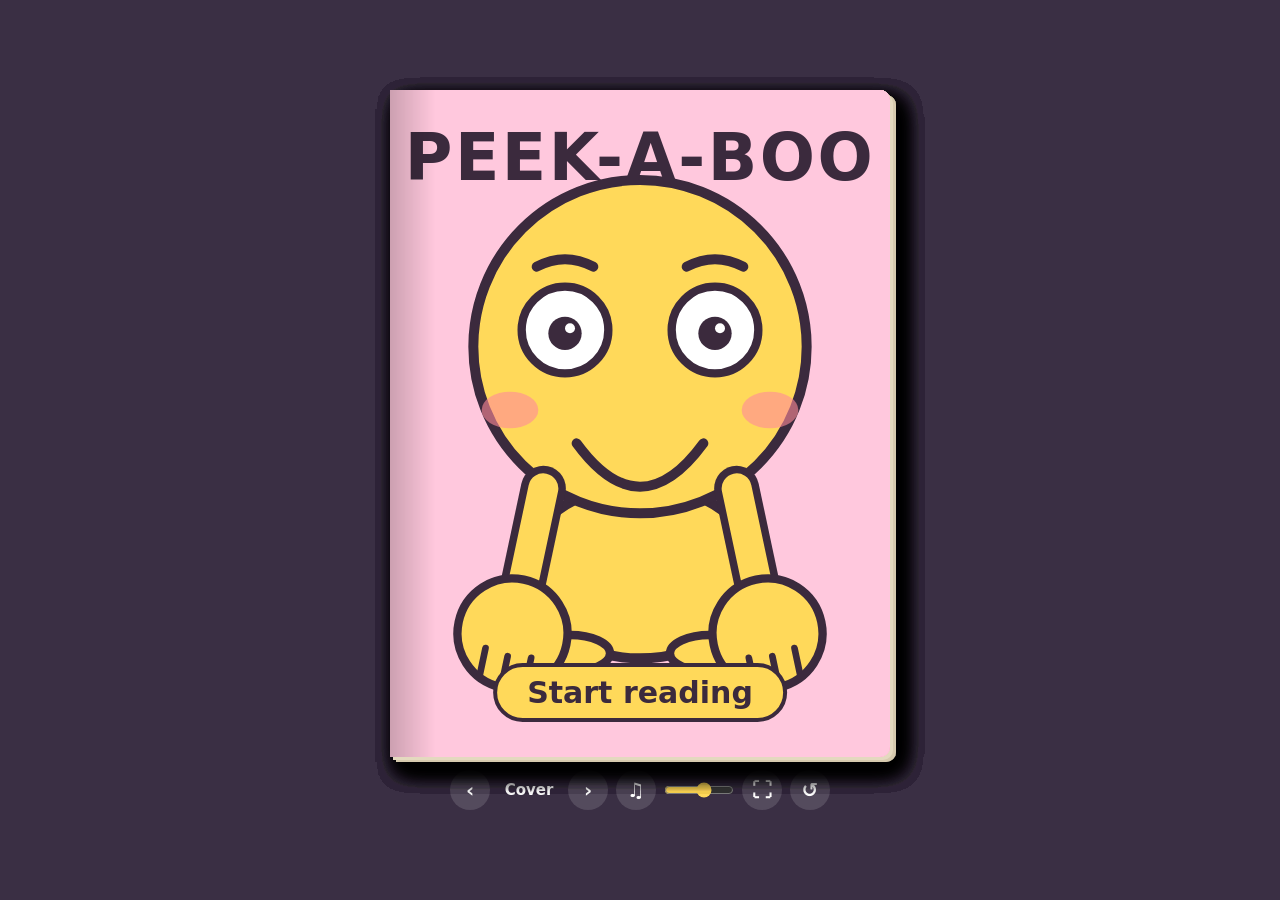
==== book/index.html @ 26395998 "Add files via upload" ====
<!DOCTYPE html>
<html lang="en">
<head>
<meta charset="utf-8">
<meta name="viewport" content="width=device-width,initial-scale=1,viewport-fit=cover">
<title>Peek-a-Boo</title>
<link rel="icon" href="assets/favicon.svg" type="image/svg+xml">
<link rel="stylesheet" href="style.css">
</head>
<body data-m="0">
<main id="stage">
  <div id="book"></div>
  <nav id="ui">
    <button id="prev" aria-label="Previous page">&#8249;</button>
    <span id="count">Cover</span>
    <button id="next" aria-label="Next page">&#8250;</button>
    <button id="snd" aria-label="Sound on/off">&#9835;</button>
    <input id="vol" type="range" min="0" max="1" step=".05" value=".6" aria-label="Volume">
    <button id="fs" aria-label="Fullscreen">&#9974;</button>
    <button id="rs" aria-label="Restart book">&#8634;</button>
  </nav>
</main>
<script src="script.js"></script>
</body>
</html>
---- book/style.css ----
/* PEEK-A-BOO — all paths relative, no external resources */
:root{--W:min(94vw,calc((100vh - 76px)*1.5),1000px);--H:calc(var(--W)/1.5);--ink:#3b2a3d;--paper:#fbf4e4;
--f:"Chalkboard SE","Marker Felt","Comic Sans MS","Trebuchet MS",system-ui,sans-serif}
*{box-sizing:border-box;margin:0}
html,body{height:100%;overflow:hidden;touch-action:none;user-select:none;-webkit-user-select:none;font-family:var(--f)}
body{background:#3a2f44;transition:background 3s}
body[data-m="1"]{background:#312c38}
body[data-m="2"]{background:#0f090d}
#stage{height:100%;display:flex;flex-direction:column;align-items:center;justify-content:center;gap:14px;padding-bottom:env(safe-area-inset-bottom)}
#book{position:relative;width:var(--W);height:var(--H);perspective:calc(var(--W)*1.6);transform:translateX(calc(var(--W)/-4));transition:transform 1s ease;
--paper:#fbf4e4}
#book.open{transform:none}
body[data-m="1"] #book{--paper:#f0e9d6}
body[data-m="2"] #book{--paper:#cbc2b2}
#book[data-f]{--paper:#150c12;--ink:#c8323f}
.leaf,.base{position:absolute;left:50%;top:0;width:50%;height:100%}
.base{z-index:0}
.leaf{transform-origin:0 50%;transform-style:preserve-3d;transition:transform var(--tt,1100ms) cubic-bezier(.45,.05,.25,1)}
.leaf.flipped{transform:rotateY(-180deg)}
.face{position:absolute;inset:0;overflow:hidden;container-type:size;background-color:var(--paper);transition:background-color 2.5s;
backface-visibility:hidden;-webkit-backface-visibility:hidden;border-radius:0 10px 10px 0;
box-shadow:3px 3px 0 #e4d9bf,6px 5px 0 #d6caae,10px 12px 22px #0007}
.front::before,.back::before{content:"";position:absolute;inset:0;z-index:2;pointer-events:none;background:linear-gradient(90deg,#0003,#0000 9%)}
.back{transform:rotateY(180deg);border-radius:10px 0 0 10px;box-shadow:-3px 3px 0 #e4d9bf,-6px 5px 0 #d6caae,-10px 12px 22px #0007}
.back::before{background:linear-gradient(270deg,#0003,#0000 9%)}
.face::after{content:"";position:absolute;inset:0;z-index:3;pointer-events:none;background:linear-gradient(90deg,#000,#0000);opacity:var(--sh,0)}
.back::after{background:linear-gradient(270deg,#000,#0000)}
.turning .face::after{animation:shade var(--tt,1100ms) ease-in-out}
@keyframes shade{50%{opacity:.4}}
.art{display:block;width:100%;height:100%}
.txt{height:100%;display:grid;place-items:center;text-align:center;padding:8cqw;color:var(--ink);font-weight:700;font-size:calc(var(--sz,1)*17cqw);line-height:1.05;transition:color 2.5s}
.pn{position:absolute;bottom:4cqw;right:5cqw;font:700 4.5cqw var(--f);color:var(--ink);opacity:.5;z-index:1}
.back .pn{right:auto;left:5cqw;color:#3b2a3d}
.cov{position:absolute;inset:0;background:#ffc8dd;box-shadow:inset 0 0 0 3.5cqw #ff9ebd}
.cov h1{position:absolute;top:7cqw;width:100%;text-align:center;font-size:13cqw;line-height:1;color:var(--ink);letter-spacing:.5cqw}
.cov button{position:absolute;bottom:7cqw;left:50%;transform:translateX(-50%);font:700 6cqw var(--f);padding:1.6cqw 6cqw;border-radius:99cqw;border:.9cqw solid var(--ink);background:#ffd95a;color:var(--ink);cursor:pointer;white-space:nowrap}
.cov button:hover{background:#ffe27d}
/* character animation */
.arm{transition:transform var(--hd,1.6s) cubic-bezier(.45,0,.25,1)}
.art[data-h=down]{--al:12deg;--ar:-12deg}
.art[data-h=cover]{--al:190deg;--ar:-190deg}
.art[data-h=open]{--al:125deg;--ar:-125deg}
.eye{transform-box:fill-box;transform-origin:center;animation:blink 5s infinite}
.still .eye{animation:none}
@keyframes blink{0%,93%,100%{transform:scaleY(1)}96%{transform:scaleY(.08)}}
.cr{transform-origin:150px 200px;animation:creep 8s ease-in-out infinite alternate}
@keyframes creep{to{transform:scale(1.05) rotate(1.2deg)}}
.pp{animation:tw 2.6s steps(1) infinite}
@keyframes tw{0%{transform:none}40%{transform:translate(3px,-2px)}55%{transform:translate(-3px,2px)}70%{transform:none}}
/* controls */
#ui{display:flex;align-items:center;gap:8px;color:#fff;font:600 15px var(--f)}
#ui button{all:unset;cursor:pointer;min-width:40px;height:40px;text-align:center;line-height:40px;border-radius:20px;background:#fff2;color:#fff;font-size:20px}
#ui button:hover{background:#fff4}
#ui button.wait{opacity:.3}
#ui :focus-visible,.cov button:focus-visible{outline:3px solid #ffd95a;outline-offset:2px}
#count{min-width:62px;text-align:center}
#vol{width:70px;accent-color:#ffd95a}
@media(prefers-reduced-motion:reduce){.leaf,#book{transition-duration:.05s!important}.arm{transition-duration:.05s!important}.eye,.cr,.pp{animation:none}}
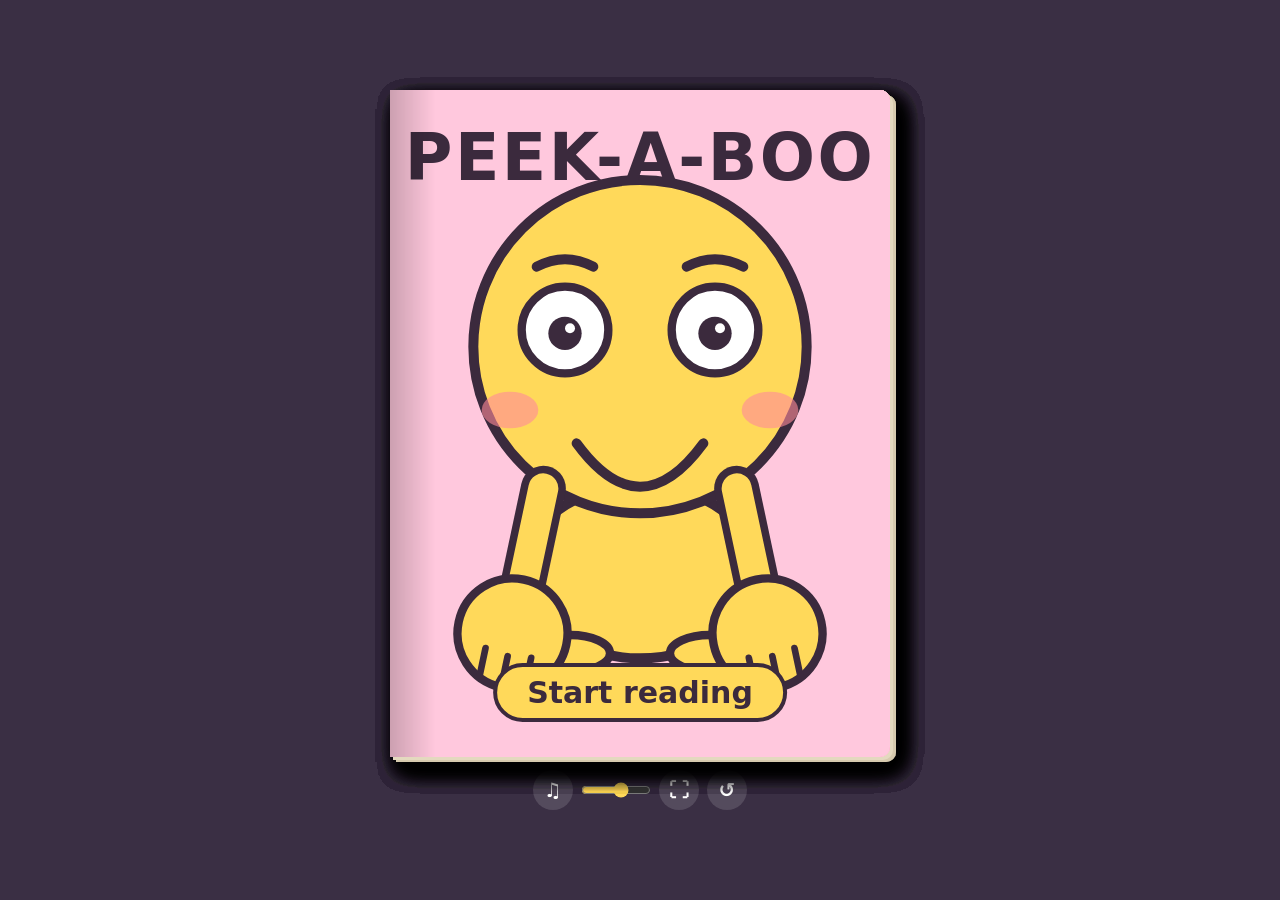
==== commit 8e367d0d: "Remove navigation buttons from book interface Removed previous and next page buttons from the UI." ====
--- a/book/index.html
+++ b/book/index.html
@@ -11,9 +11,6 @@
 <main id="stage">
   <div id="book"></div>
   <nav id="ui">
-    <button id="prev" aria-label="Previous page">&#8249;</button>
-    <span id="count">Cover</span>
-    <button id="next" aria-label="Next page">&#8250;</button>
     <button id="snd" aria-label="Sound on/off">&#9835;</button>
     <input id="vol" type="range" min="0" max="1" step=".05" value=".6" aria-label="Volume">
     <button id="fs" aria-label="Fullscreen">&#9974;</button>
